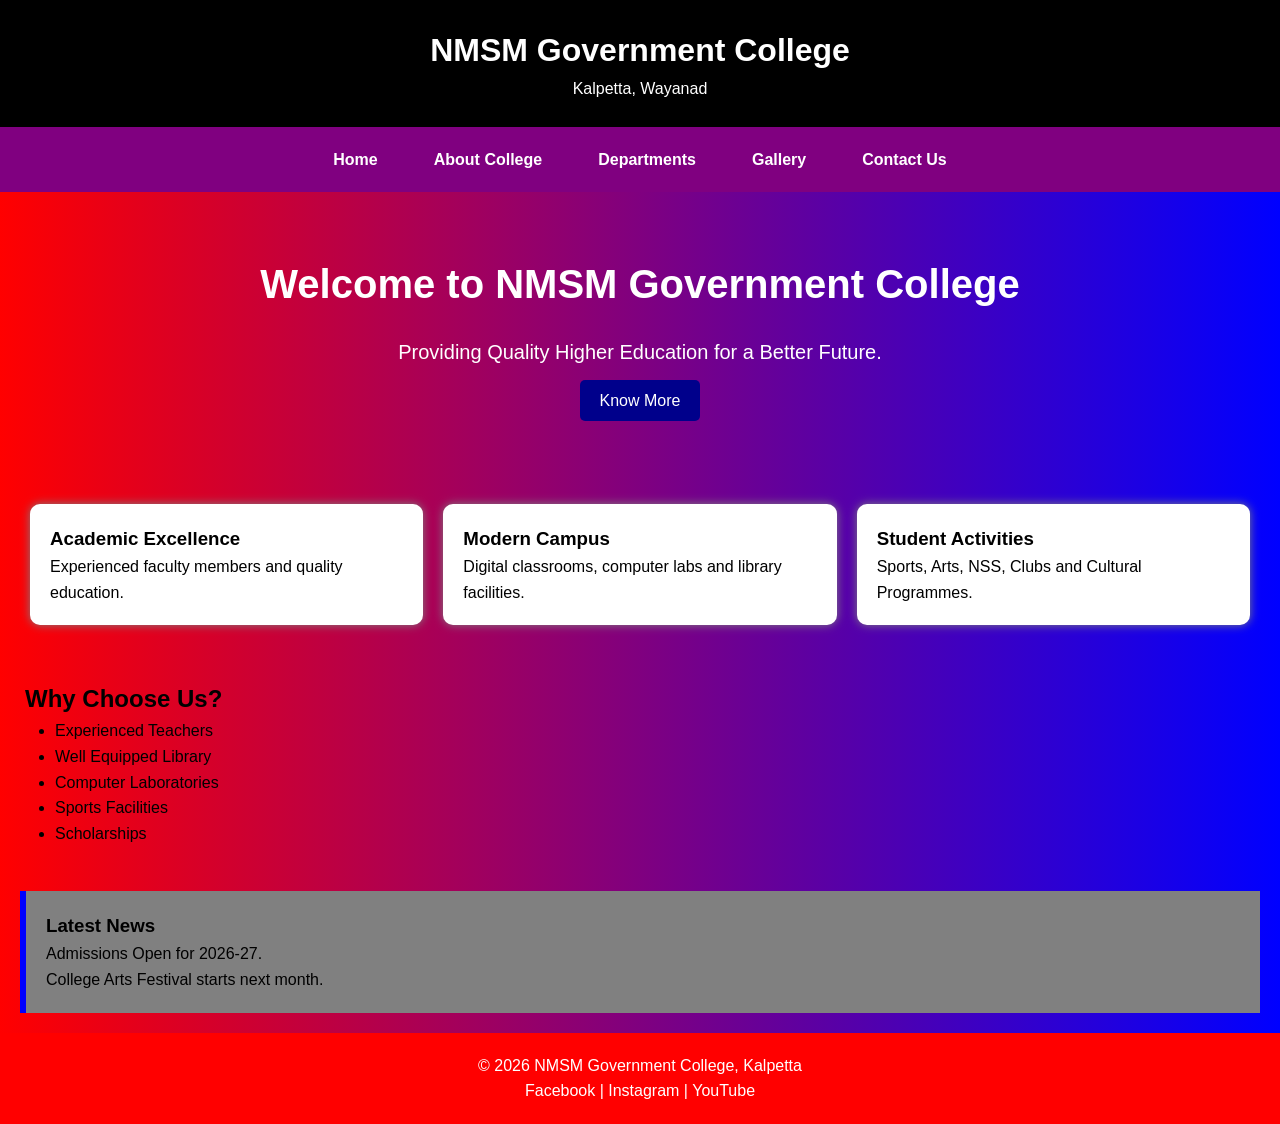
==== index.html @ afedc52e "Add files via upload" ====
<!DOCTYPE html>
<html lang="en">

<head>
<meta charset="UTF-8">
<meta name="viewport" content="width=device-width, initial-scale=1.0">
<title>NMSM Government College, Kalpetta</title>

<link rel="stylesheet" href="style.css">

</head>

<body>

<header>

<div class="logo">
<h1>NMSM Government College</h1>
<p>Kalpetta, Wayanad</p>
</div>

</header>

<nav>

<ul>

<li><a href="index.html">Home</a></li>
<li><a href="about.html">About College</a></li>
<li><a href="departments.html">Departments</a></li>
<li><a href="gallery.html">Gallery</a></li>
<li><a href="contact.html">Contact Us</a></li>

</ul>

</nav>

<main>

<section class="banner">

<h2>Welcome to NMSM Government College</h2>

<p>
Providing Quality Higher Education for a Better Future.
</p>

<a href="about.html" class="button">Know More</a>

</section>

<section class="grid-container">

<article class="box">

<h3>Academic Excellence</h3>

<p>
Experienced faculty members and quality education.
</p>

</article>

<article class="box">

<h3>Modern Campus</h3>

<p>
Digital classrooms, computer labs and library facilities.
</p>

</article>

<article class="box">

<h3>Student Activities</h3>

<p>
Sports, Arts, NSS, Clubs and Cultural Programmes.
</p>

</article>

</section>

<section>

<h2>Why Choose Us?</h2>

<ul>

<li>Experienced Teachers</li>
<li>Well Equipped Library</li>
<li>Computer Laboratories</li>
<li>Sports Facilities</li>
<li>Scholarships</li>

</ul>

</section>

<aside>

<h3>Latest News</h3>

<p>Admissions Open for 2026-27.</p>

<p>College Arts Festival starts next month.</p>

</aside>

</main>

<footer>

<p>© 2026 NMSM Government College, Kalpetta</p>

<p>

<a href="#">Facebook</a> |
<a href="#">Instagram</a> |
<a href="#">YouTube</a>

</p>

</footer>

</body>

</html>
---- style.css ----
/* Universal Selector */

*{
margin:0;
padding:0;
box-sizing:border-box;
font-family:Arial, sans-serif;
}

/* Body */

body{
background:linear-gradient(to right,red,blue);
color:black;
line-height:1.6;
}

/* Header */

header{
background:black;
color:white;
text-align:center;
padding:25px;
}

/* Navigation */

nav{
background:purple;
position:sticky;
top:0;
}

nav ul{
display:flex;
justify-content:center;
list-style:none;
flex-wrap:wrap;
}

nav ul li{
margin:10px;
}

nav ul li a{
color:white;
text-decoration:none;
padding:10px 18px;
display:block;
font-weight:bold;
transition:0.4s;
}

nav ul li a:hover{
background:white;
color:yellow;
border-radius:5px;
transform:scale(1.05);
}

/* Banner */

.banner{
text-align:center;
padding:60px;
background-image:url("images/college.jpg");
background-size:cover;
background-position:center;
color:white;
}

.banner h2{
font-size:40px;
margin-bottom:20px;
}

.banner p{
font-size:20px;
margin-bottom:20px;
}

/* Button */

.button{
background:darkblue;
padding:12px 20px;
color:white;
text-decoration:none;
border-radius:5px;
transition:0.4s;
}

.button:hover{
background:black;
}

/* Grid */

.grid-container{

display:grid;

grid-template-columns:repeat(3,1fr);

gap:20px;

padding:30px;

}

.box{

background:white;

padding:20px;

border-radius:10px;

box-shadow:0 0 10px gray;

transition:0.4s;

}

.box:hover{

transform:scale(1.05);

}

/* Section */

section{

padding:25px;

}

section ul{

margin-left:30px;

}

/* Aside */

aside{

background:grey;

padding:20px;

margin:20px;

border-left:6px solid blue;

}

/* Footer */

footer{

background:red;

color:white;

text-align:center;

padding:20px;

margin-top:20px;

}

footer a{

color:white;

text-decoration:none;

}

footer a:hover{

text-decoration:underline;

}

/* Images */

img{

max-width:100%;

border-radius:8px;

}

/* Form */

input,
select,
textarea{

width:100%;

padding:10px;

margin-top:5px;

margin-bottom:15px;

}

input[type=submit],
input[type=reset]{

width:auto;

background:white;

color:white;

border:none;

padding:10px 20px;

cursor:pointer;

}

input[type=submit]:hover,
input[type=reset]:hover{

background:blue;

}

/* Table */

table{

width:100%;

border-collapse:collapse;

margin-top:20px;

}

table,
th,
td{

border:1px solid black;

}

th{

background:green;

color:white;

}

th,
td{

padding:10px;

text-align:center;

}

/* Gallery */

.gallery{

display:flex;

flex-wrap:wrap;

justify-content:center;

gap:20px;

}

.gallery figure{

text-align:center;

}

/* Responsive */

@media(max-width:768px){

nav ul{

flex-direction:column;

}

.grid-container{

grid-template-columns:1fr;

}

.banner{

padding:40px;

}

.banner h2{

font-size:28px;

}

}
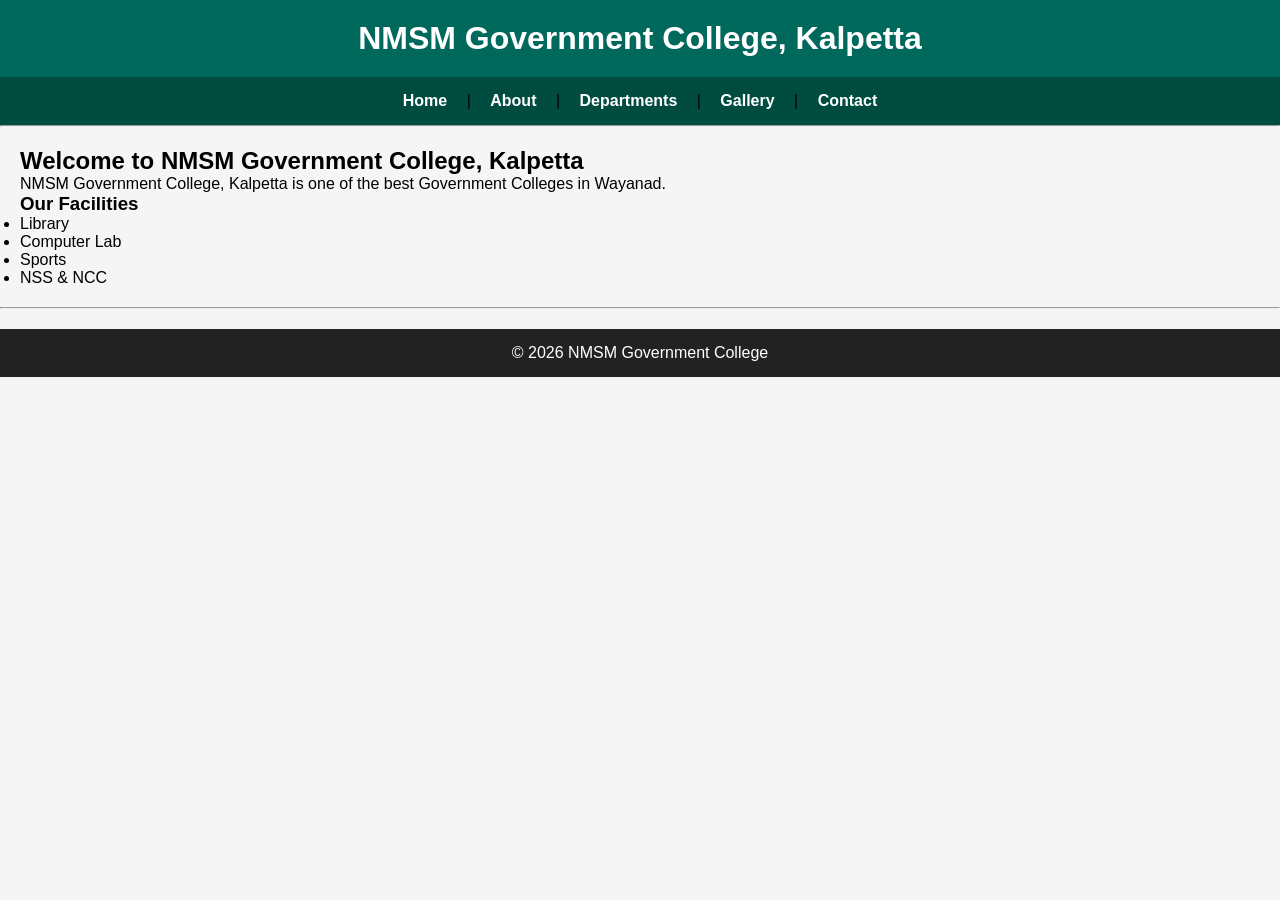
==== commit 0282746f: "Update and rename Supriya.html to index.html" ====
--- a/index.html
+++ b/index.html
@@ -1,130 +1,49 @@
-<!DOCTYPE html>
-<html lang="en">
-
-<head>
-<meta charset="UTF-8">
-<meta name="viewport" content="width=device-width, initial-scale=1.0">
-<title>NMSM Government College, Kalpetta</title>
-
-<link rel="stylesheet" href="style.css">
-
-</head>
-
-<body>
-
-<header>
-
-<div class="logo">
-<h1>NMSM Government College</h1>
-<p>Kalpetta, Wayanad</p>
-</div>
-
-</header>
-
-<nav>
-
-<ul>
-
-<li><a href="index.html">Home</a></li>
-<li><a href="about.html">About College</a></li>
-<li><a href="departments.html">Departments</a></li>
-<li><a href="gallery.html">Gallery</a></li>
-<li><a href="contact.html">Contact Us</a></li>
-
-</ul>
-
-</nav>
-
-<main>
-
-<section class="banner">
-
-<h2>Welcome to NMSM Government College</h2>
-
-<p>
-Providing Quality Higher Education for a Better Future.
-</p>
-
-<a href="about.html" class="button">Know More</a>
-
-</section>
-
-<section class="grid-container">
-
-<article class="box">
-
-<h3>Academic Excellence</h3>
-
-<p>
-Experienced faculty members and quality education.
-</p>
-
-</article>
-
-<article class="box">
-
-<h3>Modern Campus</h3>
-
-<p>
-Digital classrooms, computer labs and library facilities.
-</p>
-
-</article>
-
-<article class="box">
-
-<h3>Student Activities</h3>
-
-<p>
-Sports, Arts, NSS, Clubs and Cultural Programmes.
-</p>
-
-</article>
-
-</section>
-
-<section>
-
-<h2>Why Choose Us?</h2>
-
-<ul>
-
-<li>Experienced Teachers</li>
-<li>Well Equipped Library</li>
-<li>Computer Laboratories</li>
-<li>Sports Facilities</li>
-<li>Scholarships</li>
-
-</ul>
-
-</section>
-
-<aside>
-
-<h3>Latest News</h3>
-
-<p>Admissions Open for 2026-27.</p>
-
-<p>College Arts Festival starts next month.</p>
-
-</aside>
-
-</main>
-
-<footer>
-
-<p>© 2026 NMSM Government College, Kalpetta</p>
-
-<p>
-
-<a href="#">Facebook</a> |
-<a href="#">Instagram</a> |
-<a href="#">YouTube</a>
-
-</p>
-
-</footer>
-
-</body>
-
-</html>+<!DOCTYPE html>
+<html>
+<head>
+    <meta charset="UTF-8">
+    <meta name="viewport" content="width=device-width, initial-scale=1.0">
+    <title>NMSM Government College</title>
+
+    <link rel="stylesheet" href="style.css">
+</head>
+
+<body>
+
+<header>
+    <h1>NMSM Government College, Kalpetta</h1>
+</header>
+<nav>
+<a href="index.html">Home</a> |
+<a href="about.html">About</a> |
+<a href="department.html">Departments</a> |
+<a href="gallery.html">Gallery</a> |
+<a href="contact.html">Contact</a>
+</nav>
+
+
+<hr>
+
+<main>
+    <h2>Welcome to NMSM Government College, Kalpetta</h2>
+
+    <p>NMSM Government College, Kalpetta is one of the best Government Colleges in Wayanad.</p>
+
+    <h3>Our Facilities</h3>
+
+    <ul>
+        <li>Library</li>
+        <li>Computer Lab</li>
+        <li>Sports</li>
+        <li>NSS & NCC</li>
+    </ul>
+</main>
+
+<hr>
+
+<footer>
+    <p>© 2026 NMSM Government College</p>
+</footer>
+
+</body>
+</html>
--- a/style.css
+++ b/style.css
@@ -1,325 +1,46 @@
-/* Universal Selector */
-
-*{
-margin:0;
-padding:0;
-box-sizing:border-box;
-font-family:Arial, sans-serif;
-}
-
-/* Body */
-
-body{
-background:linear-gradient(to right,red,blue);
-color:black;
-line-height:1.6;
-}
-
-/* Header */
-
-header{
-background:black;
-color:white;
-text-align:center;
-padding:25px;
-}
-
-/* Navigation */
-
-nav{
-background:purple;
-position:sticky;
-top:0;
-}
-
-nav ul{
-display:flex;
-justify-content:center;
-list-style:none;
-flex-wrap:wrap;
-}
-
-nav ul li{
-margin:10px;
-}
-
-nav ul li a{
-color:white;
-text-decoration:none;
-padding:10px 18px;
-display:block;
-font-weight:bold;
-transition:0.4s;
-}
-
-nav ul li a:hover{
-background:white;
-color:yellow;
-border-radius:5px;
-transform:scale(1.05);
-}
-
-/* Banner */
-
-.banner{
-text-align:center;
-padding:60px;
-background-image:url("images/college.jpg");
-background-size:cover;
-background-position:center;
-color:white;
-}
-
-.banner h2{
-font-size:40px;
-margin-bottom:20px;
-}
-
-.banner p{
-font-size:20px;
-margin-bottom:20px;
-}
-
-/* Button */
-
-.button{
-background:darkblue;
-padding:12px 20px;
-color:white;
-text-decoration:none;
-border-radius:5px;
-transition:0.4s;
-}
-
-.button:hover{
-background:black;
-}
-
-/* Grid */
-
-.grid-container{
-
-display:grid;
-
-grid-template-columns:repeat(3,1fr);
-
-gap:20px;
-
-padding:30px;
-
-}
-
-.box{
-
-background:white;
-
-padding:20px;
-
-border-radius:10px;
-
-box-shadow:0 0 10px gray;
-
-transition:0.4s;
-
-}
-
-.box:hover{
-
-transform:scale(1.05);
-
-}
-
-/* Section */
-
-section{
-
-padding:25px;
-
-}
-
-section ul{
-
-margin-left:30px;
-
-}
-
-/* Aside */
-
-aside{
-
-background:grey;
-
-padding:20px;
-
-margin:20px;
-
-border-left:6px solid blue;
-
-}
-
-/* Footer */
-
-footer{
-
-background:red;
-
-color:white;
-
-text-align:center;
-
-padding:20px;
-
-margin-top:20px;
-
-}
-
-footer a{
-
-color:white;
-
-text-decoration:none;
-
-}
-
-footer a:hover{
-
-text-decoration:underline;
-
-}
-
-/* Images */
-
-img{
-
-max-width:100%;
-
-border-radius:8px;
-
-}
-
-/* Form */
-
-input,
-select,
-textarea{
-
-width:100%;
-
-padding:10px;
-
-margin-top:5px;
-
-margin-bottom:15px;
-
-}
-
-input[type=submit],
-input[type=reset]{
-
-width:auto;
-
-background:white;
-
-color:white;
-
-border:none;
-
-padding:10px 20px;
-
-cursor:pointer;
-
-}
-
-input[type=submit]:hover,
-input[type=reset]:hover{
-
-background:blue;
-
-}
-
-/* Table */
-
-table{
-
-width:100%;
-
-border-collapse:collapse;
-
-margin-top:20px;
-
-}
-
-table,
-th,
-td{
-
-border:1px solid black;
-
-}
-
-th{
-
-background:green;
-
-color:white;
-
-}
-
-th,
-td{
-
-padding:10px;
-
-text-align:center;
-
-}
-
-/* Gallery */
-
-.gallery{
-
-display:flex;
-
-flex-wrap:wrap;
-
-justify-content:center;
-
-gap:20px;
-
-}
-
-.gallery figure{
-
-text-align:center;
-
-}
-
-/* Responsive */
-
-@media(max-width:768px){
-
-nav ul{
-
-flex-direction:column;
-
-}
-
-.grid-container{
-
-grid-template-columns:1fr;
-
-}
-
-.banner{
-
-padding:40px;
-
-}
-
-.banner h2{
-
-font-size:28px;
-
-}
-
+*{
+    margin:0;
+    padding:0;
+    box-sizing:border-box;
+}
+
+body{
+    font-family:Arial, sans-serif;
+    background-color:#f5f5f5;
+}
+
+header{
+    background-color:#00695c;
+    color:white;
+    text-align:center;
+    padding:20px;
+}
+
+nav{
+    background-color:#004d40;
+    text-align:center;
+    padding:15px;
+}
+
+nav a{
+    color:white;
+    text-decoration:none;
+    margin:15px;
+    font-weight:bold;
+}
+
+nav a:hover{
+    color:yellow;
+}
+
+main{
+    padding:20px;
+}
+
+footer{
+    background-color:#222;
+    color:white;
+    text-align:center;
+    padding:15px;
+    margin-top:20px;
 }
